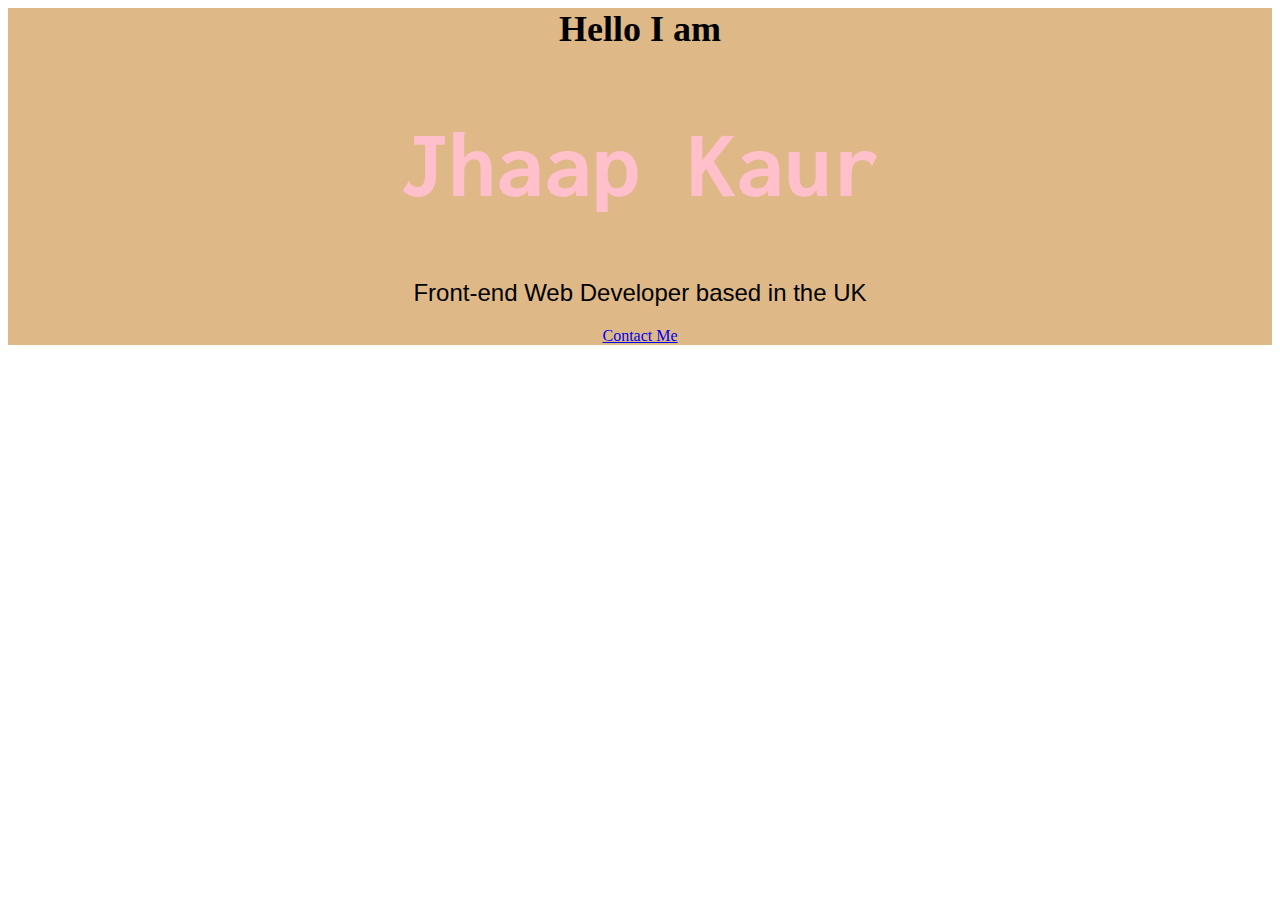
==== index.html @ 4025ac00 "Styling updated" ====
<!DOCTYPE html>
<html lang="en">
  <head>
    <meta charset="UTF-8" />
    <meta http-equiv="X-UA-Compatible" content="IE=edge" />
    <meta name="viewport" content="width=device-width, initial-scale=1.0" />
   <link rel="stylesheet" href="/styles/styles.css" />
   <link rel="preconnect" href="https://fonts.gstatic.com" crossorigin>
<link href="https://fonts.googleapis.com/css2?family=Inconsolata:wght@300&display=swap" rel="stylesheet">
   <link
      href="https://cdn.jsdelivr.net/npm/bootstrap@5.1.3/dist/css/bootstrap.min.css"
      rel="stylesheet"
      integrity="sha384-1BmE4kWBq78iYhFldvKuhfTAU6auU8tT94WrHftjDbrCEXSU1oBoqyl2QvZ6jIW3"
      crossorigin="anonymous"
    />
    <script
      src="https://cdn.jsdelivr.net/npm/bootstrap@5.1.3/dist/js/bootstrap.bundle.min.js"
      integrity="sha384-ka7Sk0Gln4gmtz2MlQnikT1wXgYsOg+OMhuP+IlRH9sENBO0LRn5q+8nbTov4+1p"
      crossorigin="anonymous"
    ></script>

    <title>Document</title>

  <body>
      <div class="hero">
      <p> Hello I am</p>
<h1> Jhaap Kaur</h1>
<h2>Front-end Web Developer based in the UK</h2>
<a href ="#" class= "btn btn-branding">Contact Me</a>
</div>
  </body>
</html>
---- styles/styles.css ----
h1,
h2,
h3,
h4,
h5,
h6 {
  font-family: "Inconsolata", monospace;
  color: pink;
}

h1 {
  font-size: 96px;
}

h2 {
  color: black;
}

.hero {
  background: burlywood;
  text-align: center;
}

.hero p {
  font-size: 36px;
  font-weight: bold;
  margin: 0;
}

.hero h2 {
  font-family: Verdana, Geneva, Tahoma, sans-serif;
  font-weight: normal;
  font-size: 24px;
}
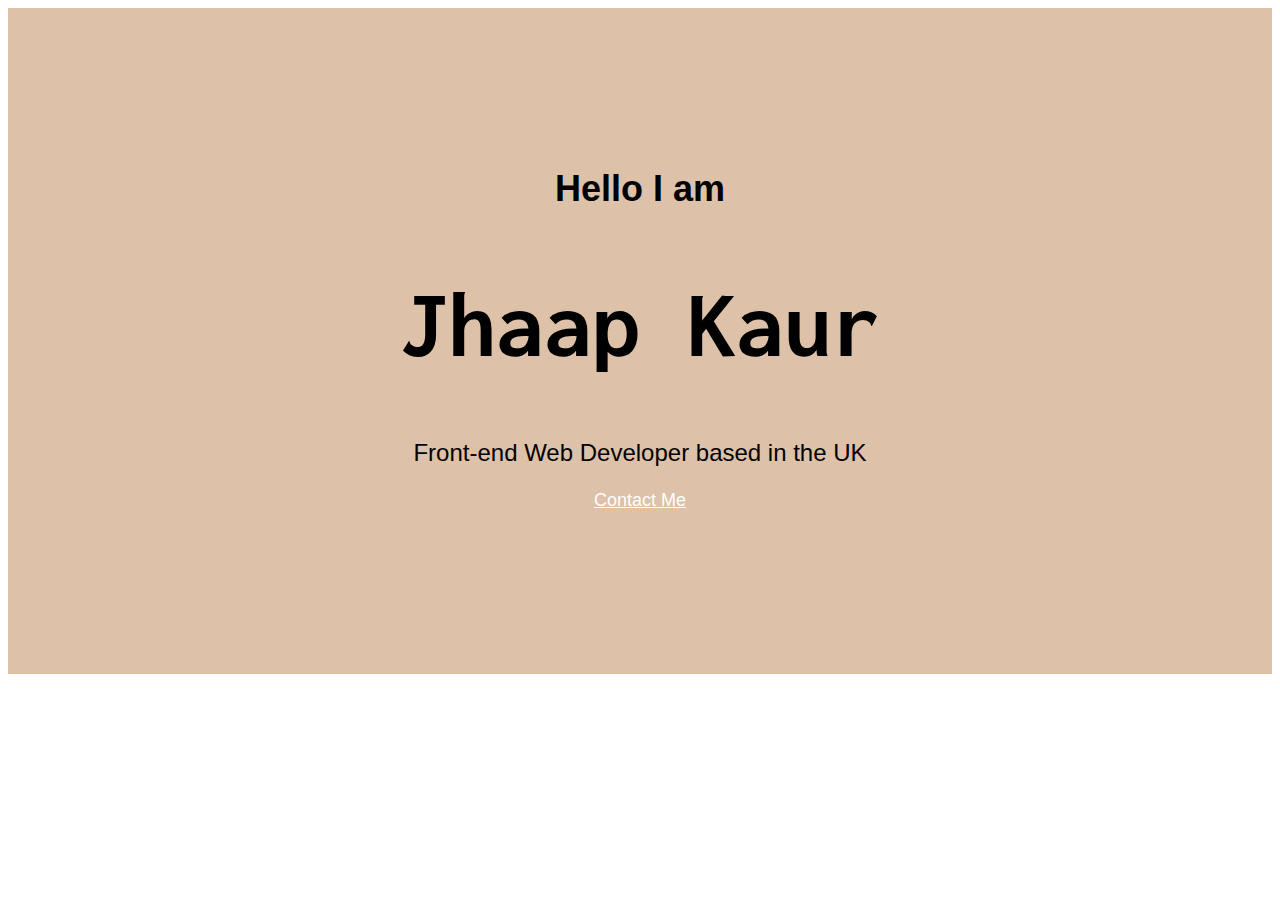
==== commit 2e192806: "Styles updated" ====
--- a/index.html
+++ b/index.html
@@ -25,8 +25,10 @@
       <div class="hero">
       <p> Hello I am</p>
 <h1> Jhaap Kaur</h1>
-<h2>Front-end Web Developer based in the UK</h2>
+<h2 class= "mb-5" >Front-end Web Developer based in the UK</h2>
+<div>
 <a href ="#" class= "btn btn-branding">Contact Me</a>
+</div>
 </div>
   </body>
 </html>
--- a/styles/styles.css
+++ b/styles/styles.css
@@ -1,11 +1,22 @@
+:root {
+  --branding-color: rgb(235, 106, 127);
+  --heading-font-family: "Inconsolata", monospace;
+  --default-font-family: Verdana, Geneva, Tahoma, sans-serif;
+}
+
+body {
+  font-family: var(--default-font-family);
+}
+
 h1,
 h2,
 h3,
 h4,
 h5,
 h6 {
-  font-family: "Inconsolata", monospace;
-  color: pink;
+  font-family: var(--heading-font-family);
+  color: black;
+  font-weight: bold;
 }
 
 h1 {
@@ -16,9 +27,14 @@
   color: black;
 }
 
+p {
+  font-weight: normal;
+}
+
 .hero {
-  background: burlywood;
+  background: rgb(221, 193, 169);
   text-align: center;
+  padding: 160px 20px;
 }
 
 .hero p {
@@ -32,3 +48,12 @@
   font-weight: normal;
   font-size: 24px;
 }
+
+.btn-branding {
+  background: var (--branding-color);
+  border-radius: 4px;
+  color: white;
+  font-size: 18px;
+  line-height: 27px;
+  padding: 15px 30px;
+}
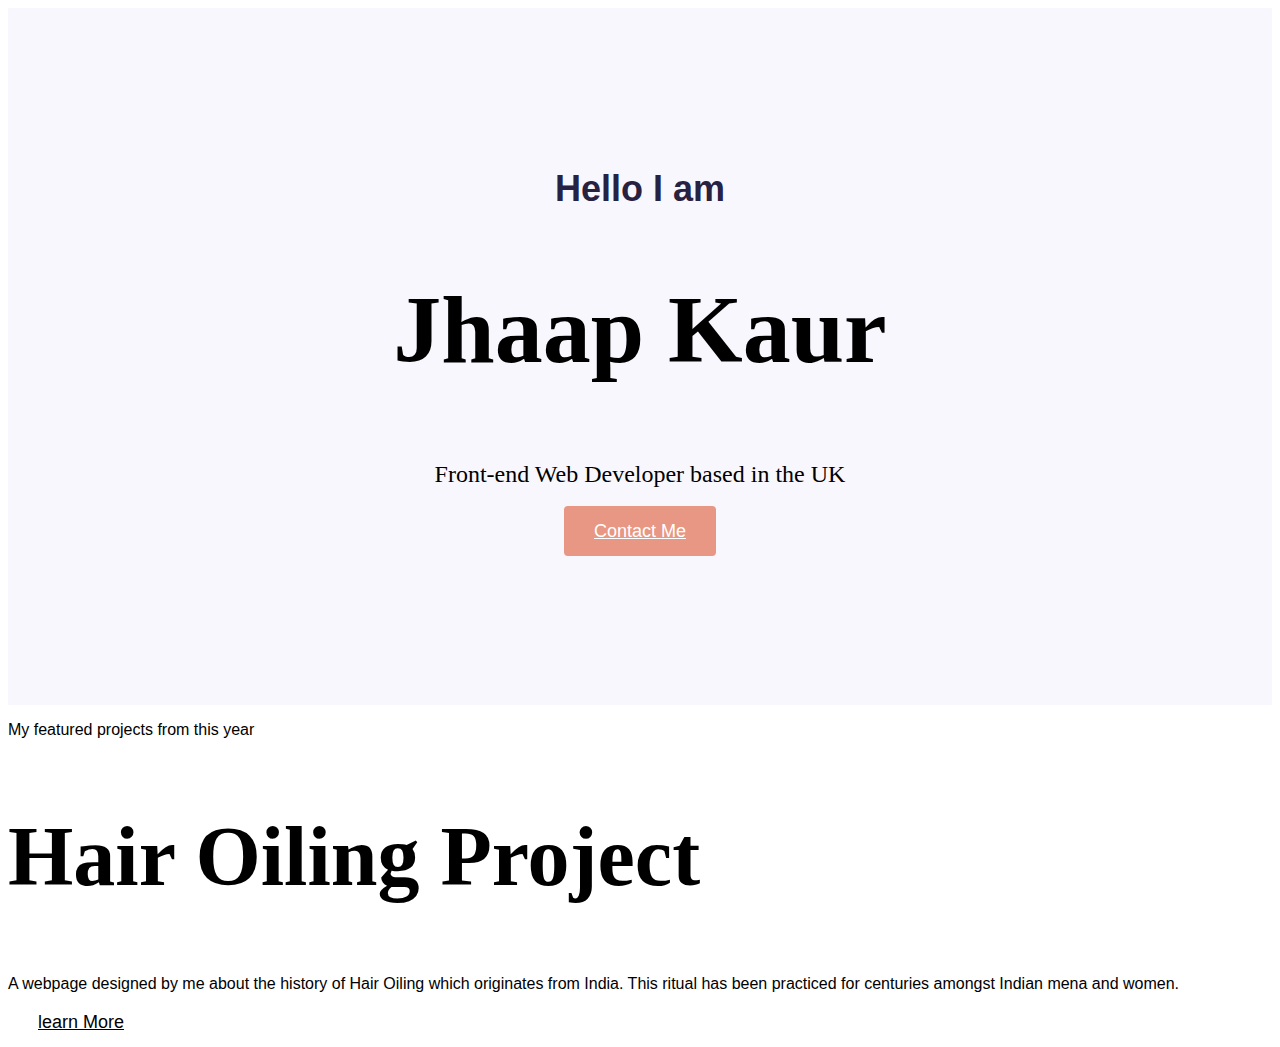
==== commit 3732ecbb: "buttons and styling updated" ====
--- a/index.html
+++ b/index.html
@@ -25,10 +25,16 @@
       <div class="hero">
       <p> Hello I am</p>
 <h1> Jhaap Kaur</h1>
-<h2 class= "mb-5" >Front-end Web Developer based in the UK</h2>
+<h2 class= "mb-5">Front-end Web Developer based in the UK</h2>
 <div>
 <a href ="#" class= "btn btn-branding">Contact Me</a>
 </div>
 </div>
-  </body>
+<P class ="text-center m-5">
+   My featured projects from this year
+</P>
+<h2 class="mb-5">Hair Oiling Project</h2>
+<p>A webpage designed by me about the history of Hair Oiling which originates from India. This ritual has been practiced for centuries amongst Indian mena and women.</p>
+  <a href= "" class = "btn btn-branding-outline">learn More</a>
+</body>
 </html>
--- a/styles/styles.css
+++ b/styles/styles.css
@@ -1,7 +1,8 @@
 :root {
-  --branding-color: rgb(235, 106, 127);
-  --heading-font-family: "Inconsolata", monospace;
-  --default-font-family: Verdana, Geneva, Tahoma, sans-serif;
+  --branding-color: #e79783;
+  --secondary-color: #f9f7fe;
+  --heading-font-family: "Playfair Display", serif;
+  --default-font-family: "Poppins", sans-serif;
 }
 
 body {
@@ -14,25 +15,24 @@
 h4,
 h5,
 h6 {
+  color: black;
   font-family: var(--heading-font-family);
-  color: black;
   font-weight: bold;
 }
 
 h1 {
   font-size: 96px;
 }
-
 h2 {
-  color: black;
+  font-size: 84px;
 }
-
 p {
   font-weight: normal;
+  font-size: 16px;
 }
 
 .hero {
-  background: rgb(221, 193, 169);
+  background: var(--secondary-color);
   text-align: center;
   padding: 160px 20px;
 }
@@ -41,19 +41,30 @@
   font-size: 36px;
   font-weight: bold;
   margin: 0;
+  color: #272142;
 }
 
 .hero h2 {
-  font-family: Verdana, Geneva, Tahoma, sans-serif;
+  font-family: var(--heading-font-family);
   font-weight: normal;
+  line-height: 2;
   font-size: 24px;
 }
 
 .btn-branding {
-  background: var (--branding-color);
+  background: var(--branding-color);
   border-radius: 4px;
   color: white;
   font-size: 18px;
   line-height: 27px;
   padding: 15px 30px;
 }
+
+.btn-branding-outline {
+  border-radius: 4px;
+  color: purple
+  border: 1px solid var(--branding-color);
+  font-size: 18px;
+  line-height: 27px;
+  padding: 15px 30px;
+}
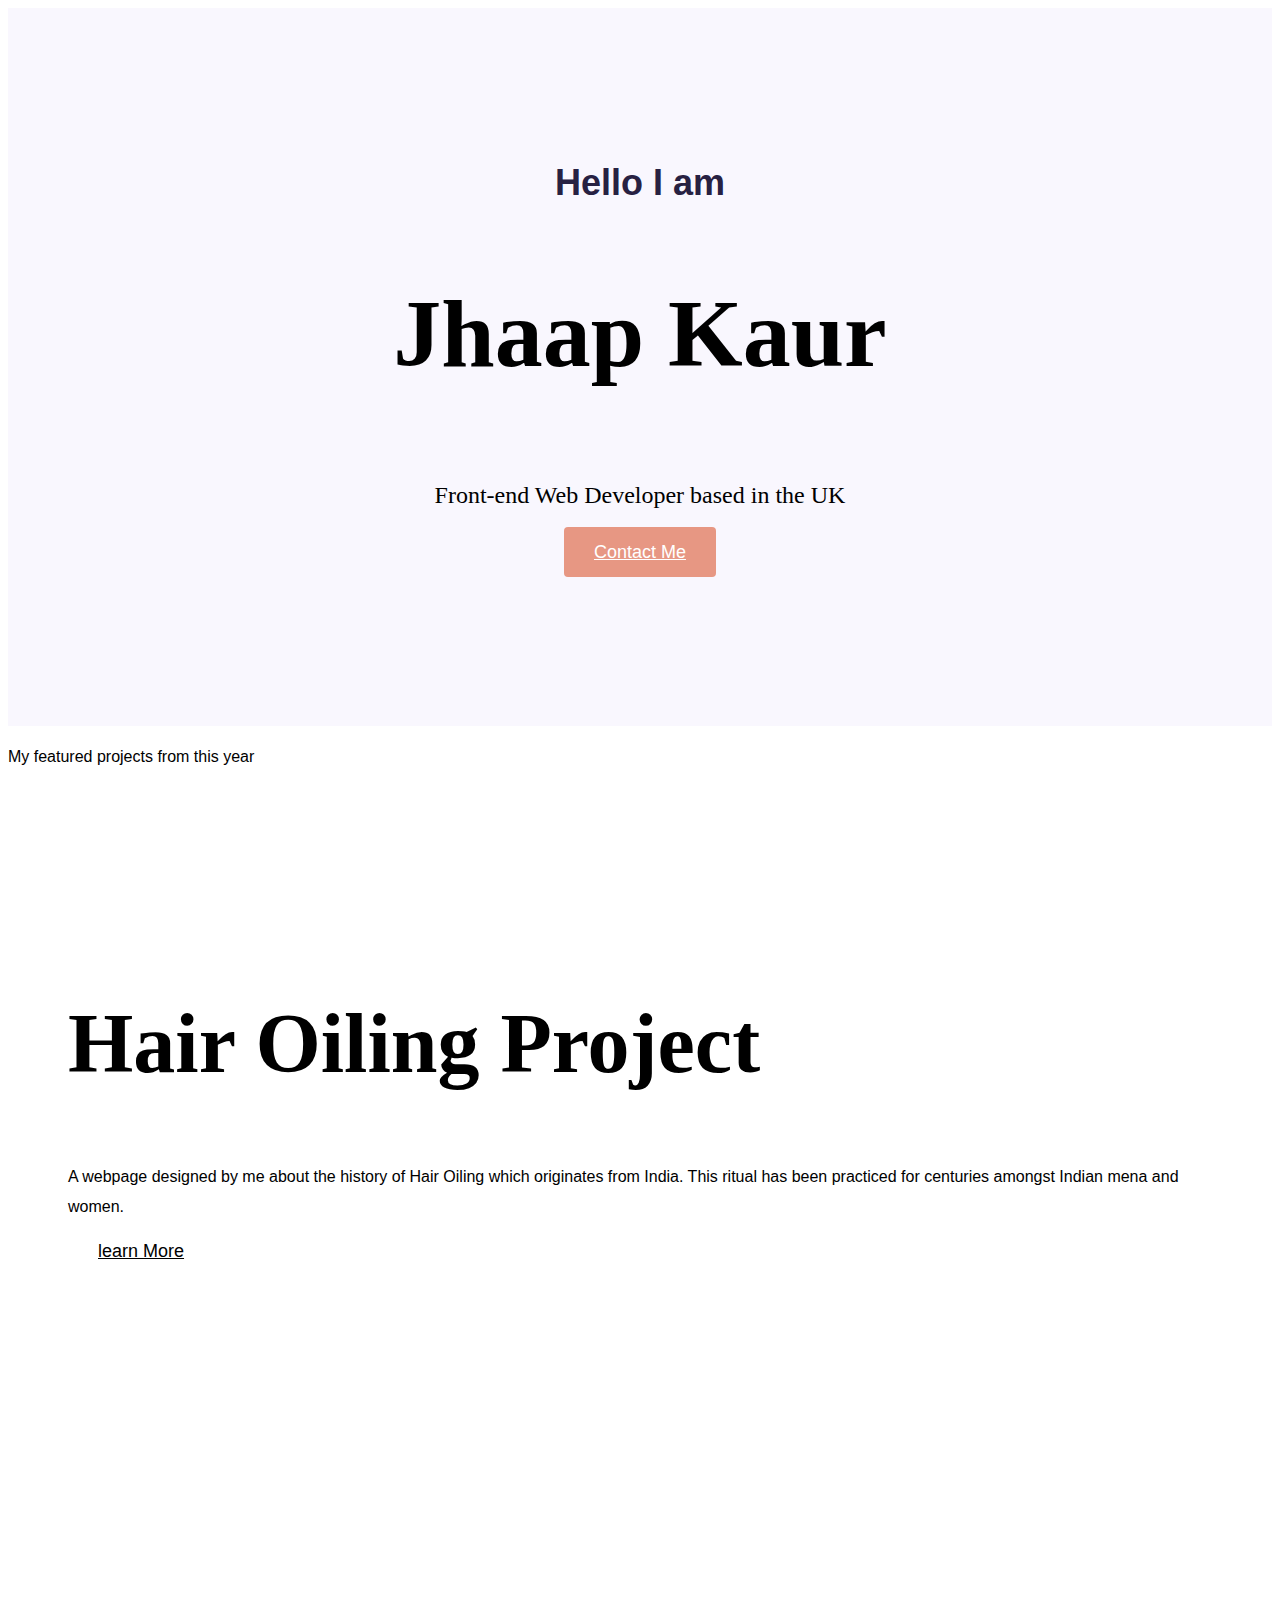
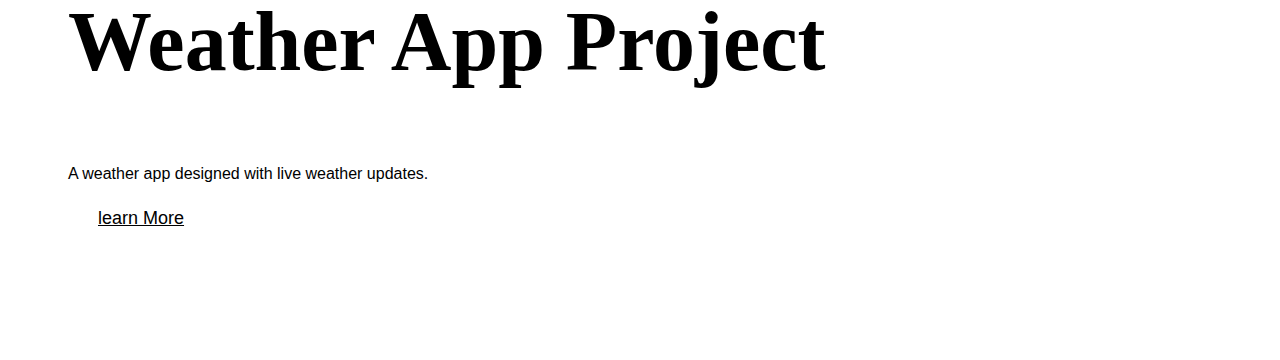
==== commit 7003dc88: "page content set up" ====
--- a/index.html
+++ b/index.html
@@ -33,8 +33,31 @@
 <P class ="text-center m-5">
    My featured projects from this year
 </P>
+<div class ="container">
+    <div class = "row mb-3">
+        <div class = "col d-none d-lg-block">
+            <img src = "images/Hair Oiling.png" class = "img-fluid" alt = ""/>        </div>
+        <div class = "col-6">
+            <div class = "project-description">
 <h2 class="mb-5">Hair Oiling Project</h2>
-<p>A webpage designed by me about the history of Hair Oiling which originates from India. This ritual has been practiced for centuries amongst Indian mena and women.</p>
+<p class = "mb-5">A webpage designed by me about the history of Hair Oiling which originates from India. This ritual has been practiced for centuries amongst Indian mena and women.</p>
   <a href= "" class = "btn btn-branding-outline">learn More</a>
+  </div>
+  </div>
+  </div>
+  
+   <div class = "row mb-3">
+        <div class = "col d-none d-lg-block">
+            <img src = "images/Weather app.png" class = "img-fluid" alt = ""/>        </div>
+        <div class = "col-6">
+            <div class = "project-description">
+<h2 class="mb-5">Weather App Project</h2>
+<p class = "mb-5">A weather app designed with live weather updates.</p>
+  <a href= "" class = "btn btn-branding-outline">learn More</a>
+ 
+  </div>
+  </div>
+  </div>
+</div>
 </body>
 </html>
--- a/styles/styles.css
+++ b/styles/styles.css
@@ -22,6 +22,7 @@
 
 h1 {
   font-size: 96px;
+  line-height: 1.5;
 }
 h2 {
   font-size: 84px;
@@ -29,6 +30,7 @@
 p {
   font-weight: normal;
   font-size: 16px;
+  line-height: 30px;
 }
 
 .hero {
@@ -68,3 +70,19 @@
   line-height: 27px;
   padding: 15px 30px;
 }
+
+.project-description{
+    padding: 120px 60px;
+}
+
+@media (max-width: 960px) {
+    .project-description {
+        padding:0;
+        text-align: center;
+    }
+    h1 {font-size: 44px;
+line-height: 2;}
+    h2 {font-size:44px;}
+
+    .hero{padding: 80px 20px;}
+}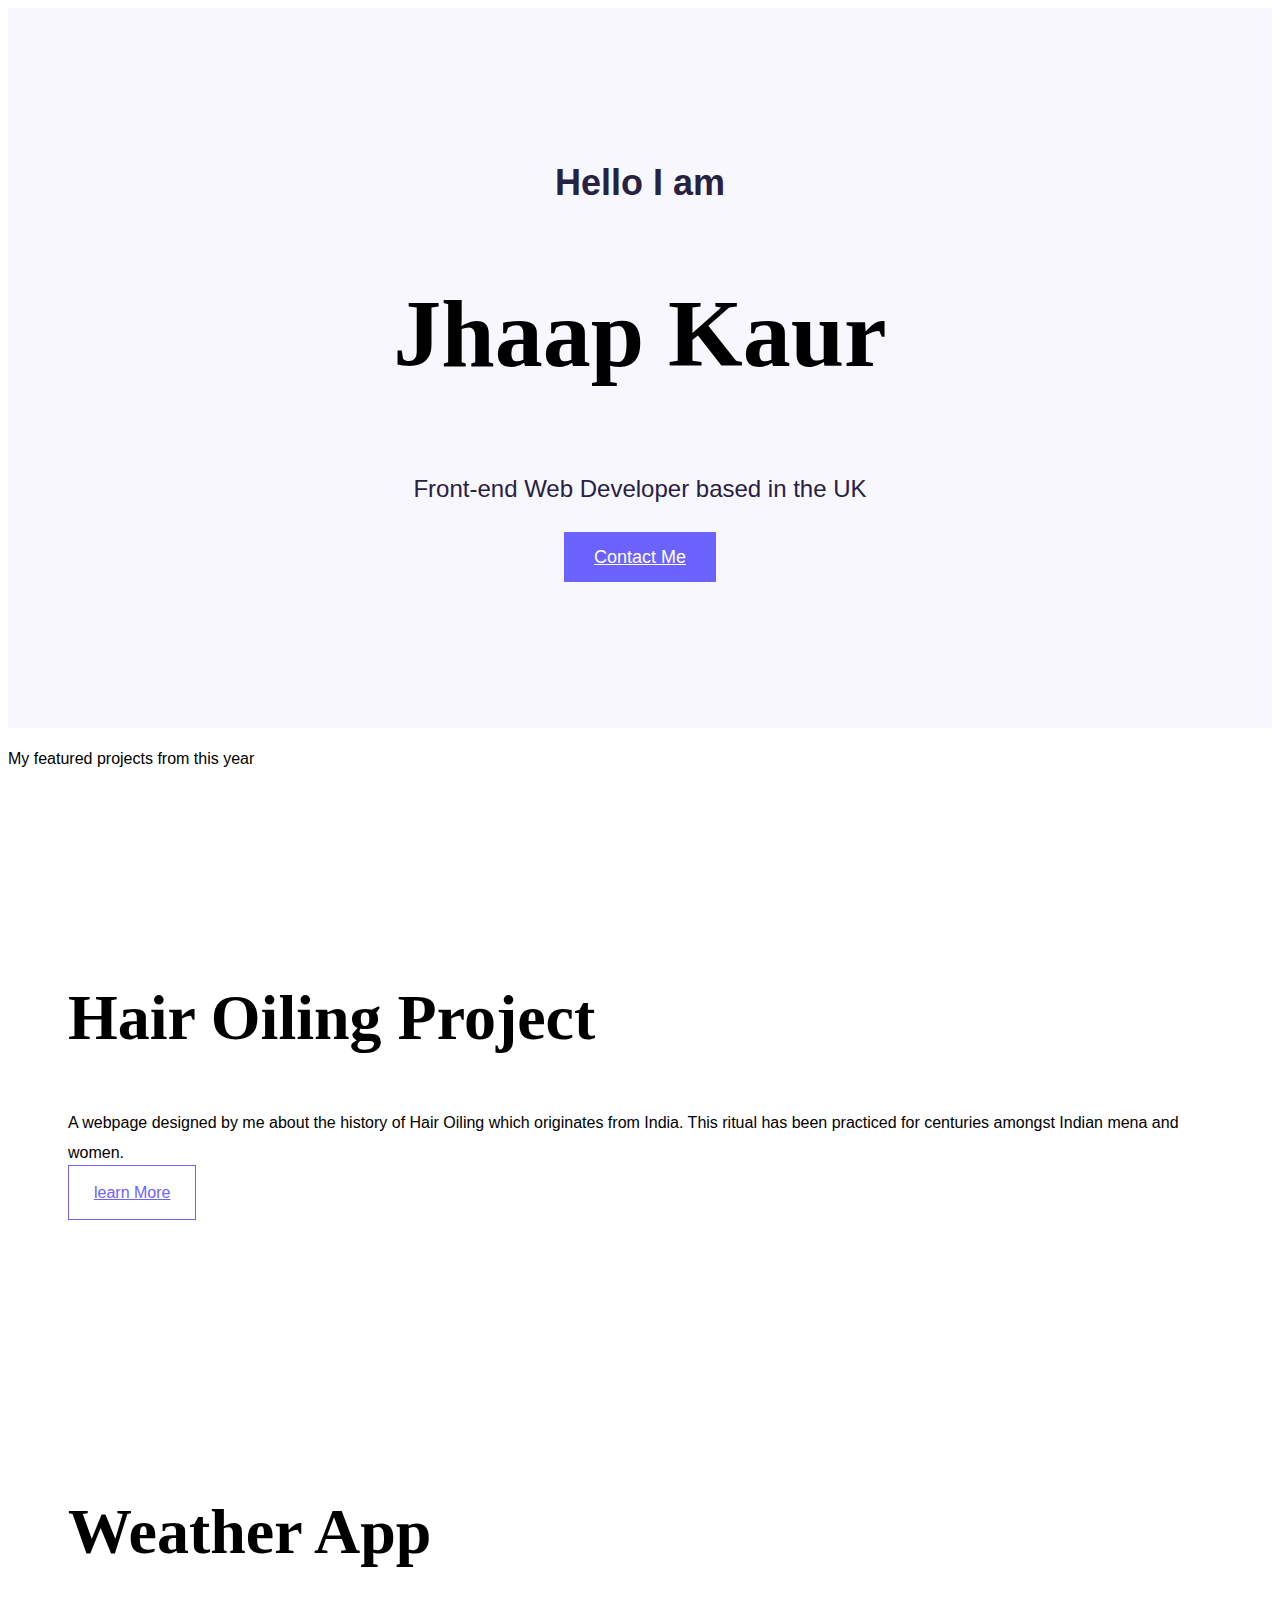
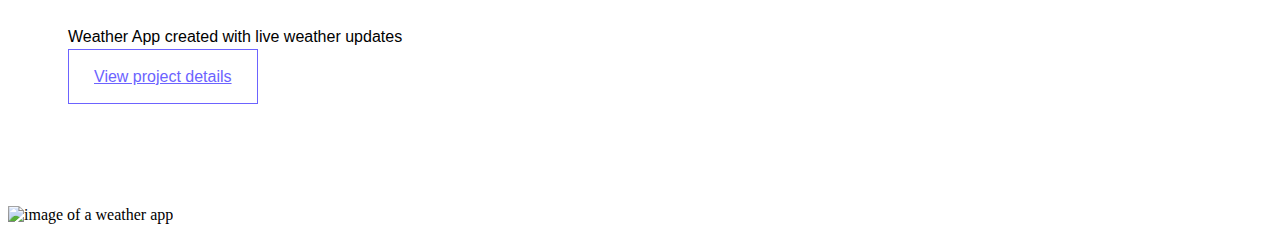
==== commit 66600b21: "css link updated" ====
--- a/index.html
+++ b/index.html
@@ -4,7 +4,7 @@
     <meta charset="UTF-8" />
     <meta http-equiv="X-UA-Compatible" content="IE=edge" />
     <meta name="viewport" content="width=device-width, initial-scale=1.0" />
-   <link rel="stylesheet" href="/styles/styles.css" />
+
    <link rel="preconnect" href="https://fonts.gstatic.com" crossorigin>
 <link href="https://fonts.googleapis.com/css2?family=Inconsolata:wght@300&display=swap" rel="stylesheet">
    <link
@@ -18,7 +18,7 @@
       integrity="sha384-ka7Sk0Gln4gmtz2MlQnikT1wXgYsOg+OMhuP+IlRH9sENBO0LRn5q+8nbTov4+1p"
       crossorigin="anonymous"
     ></script>
-
+<link rel="stylesheet" href="/styles/styles.css" />
     <title>Document</title>
 
   <body>
@@ -46,14 +46,28 @@
   </div>
   </div>
   
-   <div class = "row mb-3">
-        <div class = "col d-none d-lg-block">
-            <img src = "images/Weather app.png" class = "img-fluid" alt = ""/>        </div>
-        <div class = "col-6">
-            <div class = "project-description">
-<h2 class="mb-5">Weather App Project</h2>
-<p class = "mb-5">A weather app designed with live weather updates.</p>
-  <a href= "" class = "btn btn-branding-outline">learn More</a>
+  
+<div class="row mb-5">
+<div class="col">
+    <div class="project-description">
+        <h2 class="mb-5">Weather App</h2>
+		<p class="mb-5 text-muted">
+							Weather App created with live weather updates
+						</p>
+						<a class="btn btn-branding-outline" href="#"
+							>View project details</a
+						>
+					</div>
+				</div>
+				<div class="col d-none d-lg-block">
+					<img
+						src="images/Weather app.png"
+						alt="image of a weather app"
+						class="img-fluid"
+					/>
+				</div>
+			</div>
+ 
  
   </div>
   </div>
--- a/styles/styles.css
+++ b/styles/styles.css
@@ -1,12 +1,9 @@
 :root {
-  --branding-color: #e79783;
-  --secondary-color: #f9f7fe;
   --heading-font-family: "Playfair Display", serif;
   --default-font-family: "Poppins", sans-serif;
-}
-
-body {
-  font-family: var(--default-font-family);
+  --default-font-color: #272142;
+  --branding-color: #6c63ff;
+  --secondary-color: #f9f7fe;
 }
 
 h1,
@@ -15,7 +12,6 @@
 h4,
 h5,
 h6 {
-  color: black;
   font-family: var(--heading-font-family);
   font-weight: bold;
 }
@@ -24,65 +20,79 @@
   font-size: 96px;
   line-height: 1.5;
 }
+
 h2 {
-  font-size: 84px;
+  font-size: 64px;
 }
+
 p {
-  font-weight: normal;
+  font-family: var(--default-font-family);
   font-size: 16px;
   line-height: 30px;
 }
 
 .hero {
-  background: var(--secondary-color);
+  background-color: var(--secondary-color);
   text-align: center;
   padding: 160px 20px;
 }
 
 .hero p {
   font-size: 36px;
+  font-family: var(--default-font-family);
   font-weight: bold;
   margin: 0;
-  color: #272142;
+  color: var(--default-font-color);
 }
 
 .hero h2 {
-  font-family: var(--heading-font-family);
+  font-family: var(--default-font-family);
   font-weight: normal;
-  line-height: 2;
   font-size: 24px;
+  line-height: 1.5;
+  color: var(--default-font-color);
+  margin-bottom: 40px;
 }
 
 .btn-branding {
-  background: var(--branding-color);
-  border-radius: 4px;
+  background-color: var(--branding-color);
+  font-family: var(--default-font-family);
+  font-size: 18px;
+  padding: 15px 30px;
+  border-radius: 4;
   color: white;
-  font-size: 18px;
-  line-height: 27px;
-  padding: 15px 30px;
 }
 
 .btn-branding-outline {
-  border-radius: 4px;
-  color: purple
   border: 1px solid var(--branding-color);
-  font-size: 18px;
-  line-height: 27px;
-  padding: 15px 30px;
+  font-family: var(--default-font-family);
+  font-size: 16px;
+  padding: 18px 25px;
+  font-weight: 500;
+  border-radius: 4;
+  color: var(--branding-color);
 }
 
-.project-description{
-    padding: 120px 60px;
+.project-description {
+  padding: 120px 60px;
 }
 
-@media (max-width: 960px) {
-    .project-description {
-        padding:0;
-        text-align: center;
-    }
-    h1 {font-size: 44px;
-line-height: 2;}
-    h2 {font-size:44px;}
+@media (max-width: 900px) {
+  h1 {
+    font-size: 44px;
+    line-height: 2;
+  }
 
-    .hero{padding: 80px 20px;}
-}+  h2 {
+    font-size: 44px;
+  }
+
+  .hero {
+    padding: 80px 20px;
+  }
+
+  .project-description {
+    padding: 0;
+    text-align: center;
+  }
+}
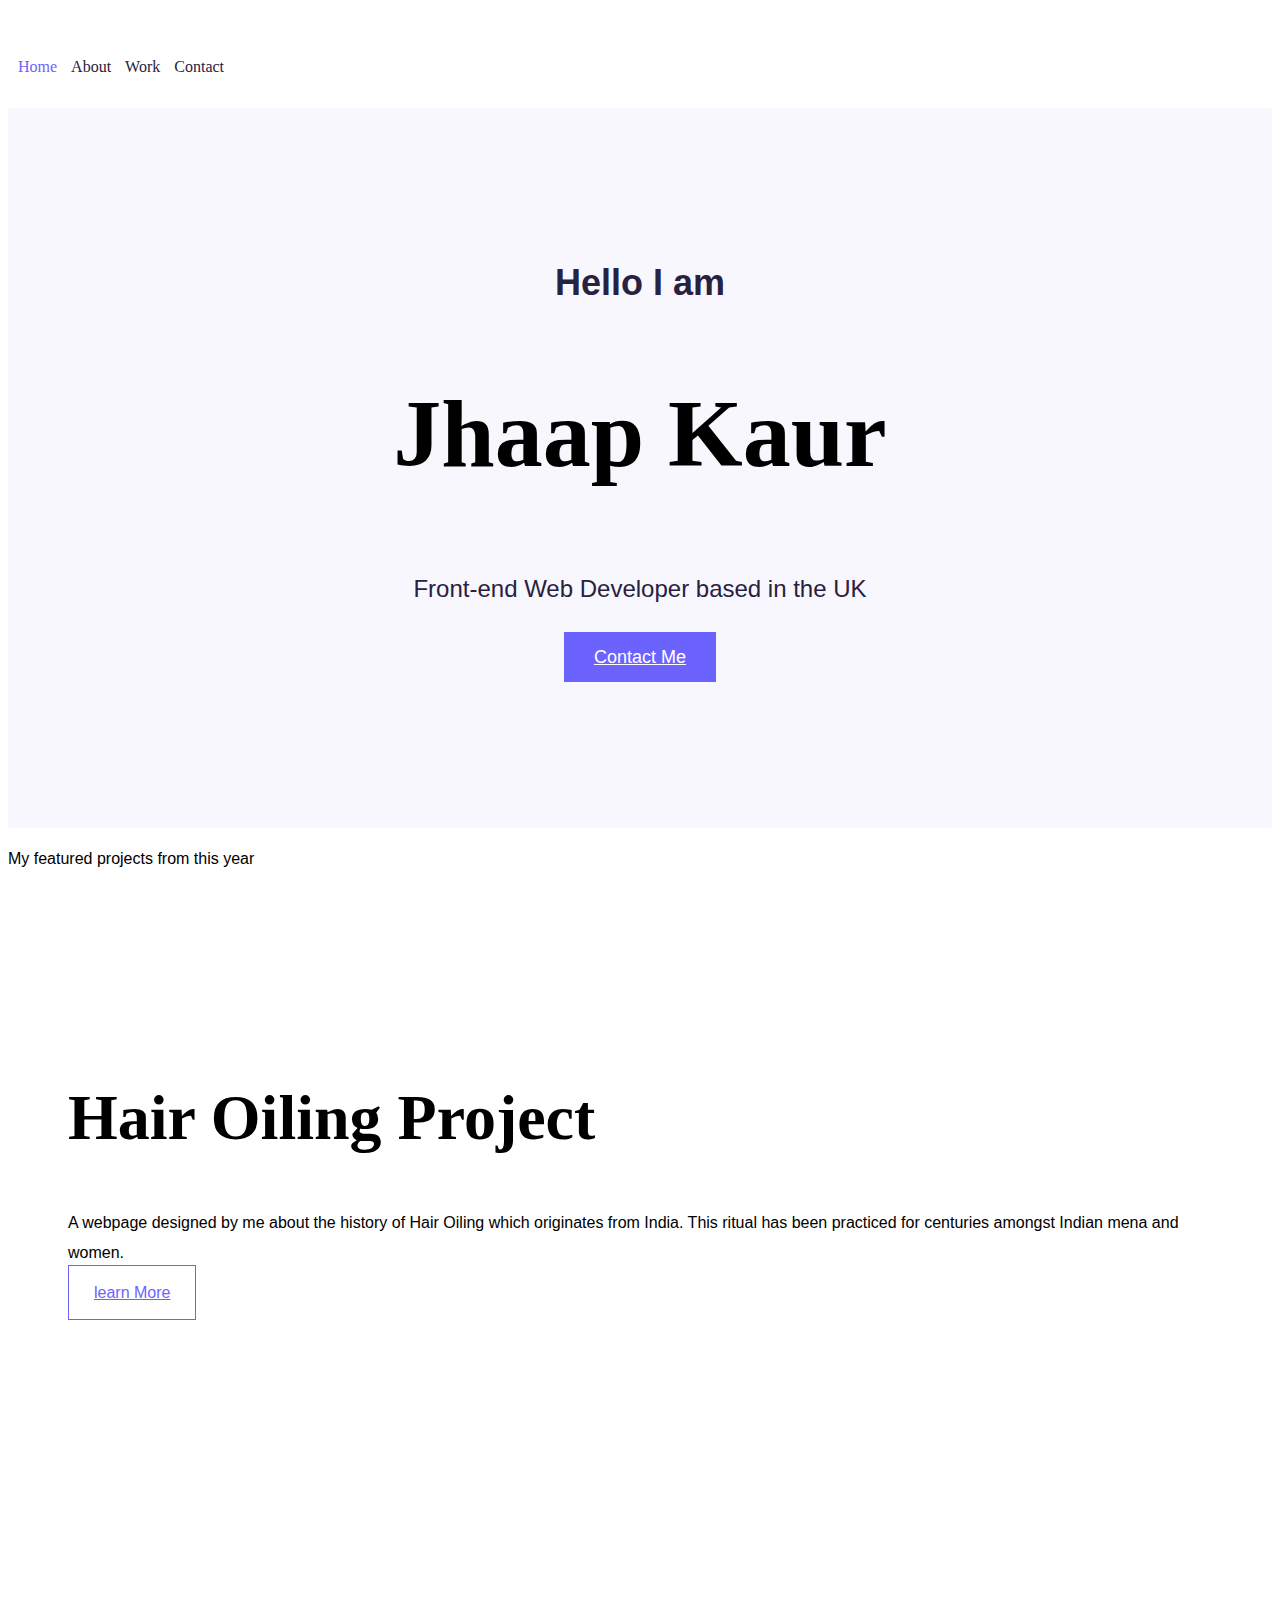
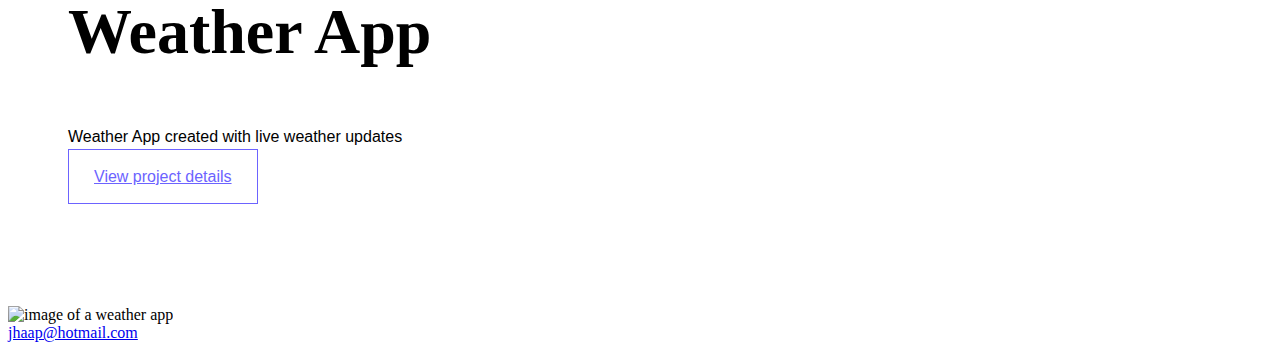
==== commit 2bfa0864: "header and footer details added" ====
--- a/index.html
+++ b/index.html
@@ -13,15 +13,35 @@
       integrity="sha384-1BmE4kWBq78iYhFldvKuhfTAU6auU8tT94WrHftjDbrCEXSU1oBoqyl2QvZ6jIW3"
       crossorigin="anonymous"
     />
+    <script src="https://kit.fontawesome.com/f2961bfd55.js" crossorigin="anonymous"></script>
     <script
       src="https://cdn.jsdelivr.net/npm/bootstrap@5.1.3/dist/js/bootstrap.bundle.min.js"
       integrity="sha384-ka7Sk0Gln4gmtz2MlQnikT1wXgYsOg+OMhuP+IlRH9sENBO0LRn5q+8nbTov4+1p"
       crossorigin="anonymous"
     ></script>
+    
+
 <link rel="stylesheet" href="/styles/styles.css" />
     <title>Document</title>
 
   <body>
+      <nav class = "d-flex justify-content-between">
+          <img src="" alt="">
+          <ul>
+              <li class= "active">
+                  <a href="/">Home</a>
+              </li>
+              <li>
+                  <a href="/about.html">About</a>
+              </li>
+              <li>
+                  <a href="/work.html">Work</a>
+              </li>
+              <li>
+                  <a href="/contact.html">Contact</a>
+                  </li>
+          </ul>
+      </nav>
       <div class="hero">
       <p> Hello I am</p>
 <h1> Jhaap Kaur</h1>
@@ -72,6 +92,13 @@
   </div>
   </div>
   </div>
+  <footer>
+      <a href="mailto:jhaap@hotmail.com">jhaap@hotmail.com</a>
+      <i class="fa-brands fa-instagram-square"></i>
+      <i class="fa-brands fa-github"></i>
+      <i class="fa-brands fa-facebook"></i>
+
+  </footer>
 </div>
 </body>
 </html>
--- a/styles/styles.css
+++ b/styles/styles.css
@@ -31,6 +31,32 @@
   line-height: 30px;
 }
 
+nav {
+  padding: 20px 0;
+}
+
+nav a {
+  text-decoration: none;
+  color: #272142;
+  transition: 100ms ease-in-out;
+}
+
+nav li.active a {
+  color: var(--branding-color);
+}
+nav a:hover {
+  color: var(--branding-color);
+}
+nav ul {
+  padding: 0;
+  margin: 0;
+}
+nav li {
+  display: inline;
+  list-style: none;
+  line-height: 42px;
+  margin-left: 10px;
+}
 .hero {
   background-color: var(--secondary-color);
   text-align: center;
@@ -77,6 +103,39 @@
   padding: 120px 60px;
 }
 
+.content-container {
+  text-align: center;
+  padding: 0;
+}
+
+.content h1 {
+  font-size: 66px;
+  line-height: 80px;
+}
+
+.content h2 {
+  font-size: 66px;
+  line-height: 80px;
+}
+
+.content h3 {
+  font: size 24px;
+  font-family: var(--default-font-family);
+  line-height: 1.5;
+  margin: 20px 0 0;
+}
+
+.content p {
+  font-size: 14px;
+}
+.content-container {
+  font-size: 18px;
+  font-family: var(--default-font-family);
+}
+
+.content {
+  margin: 30px;
+}
 @media (max-width: 900px) {
   h1 {
     font-size: 44px;
@@ -95,4 +154,8 @@
     padding: 0;
     text-align: center;
   }
+
+  nav a {
+    font-size: 14px;
+  }
 }
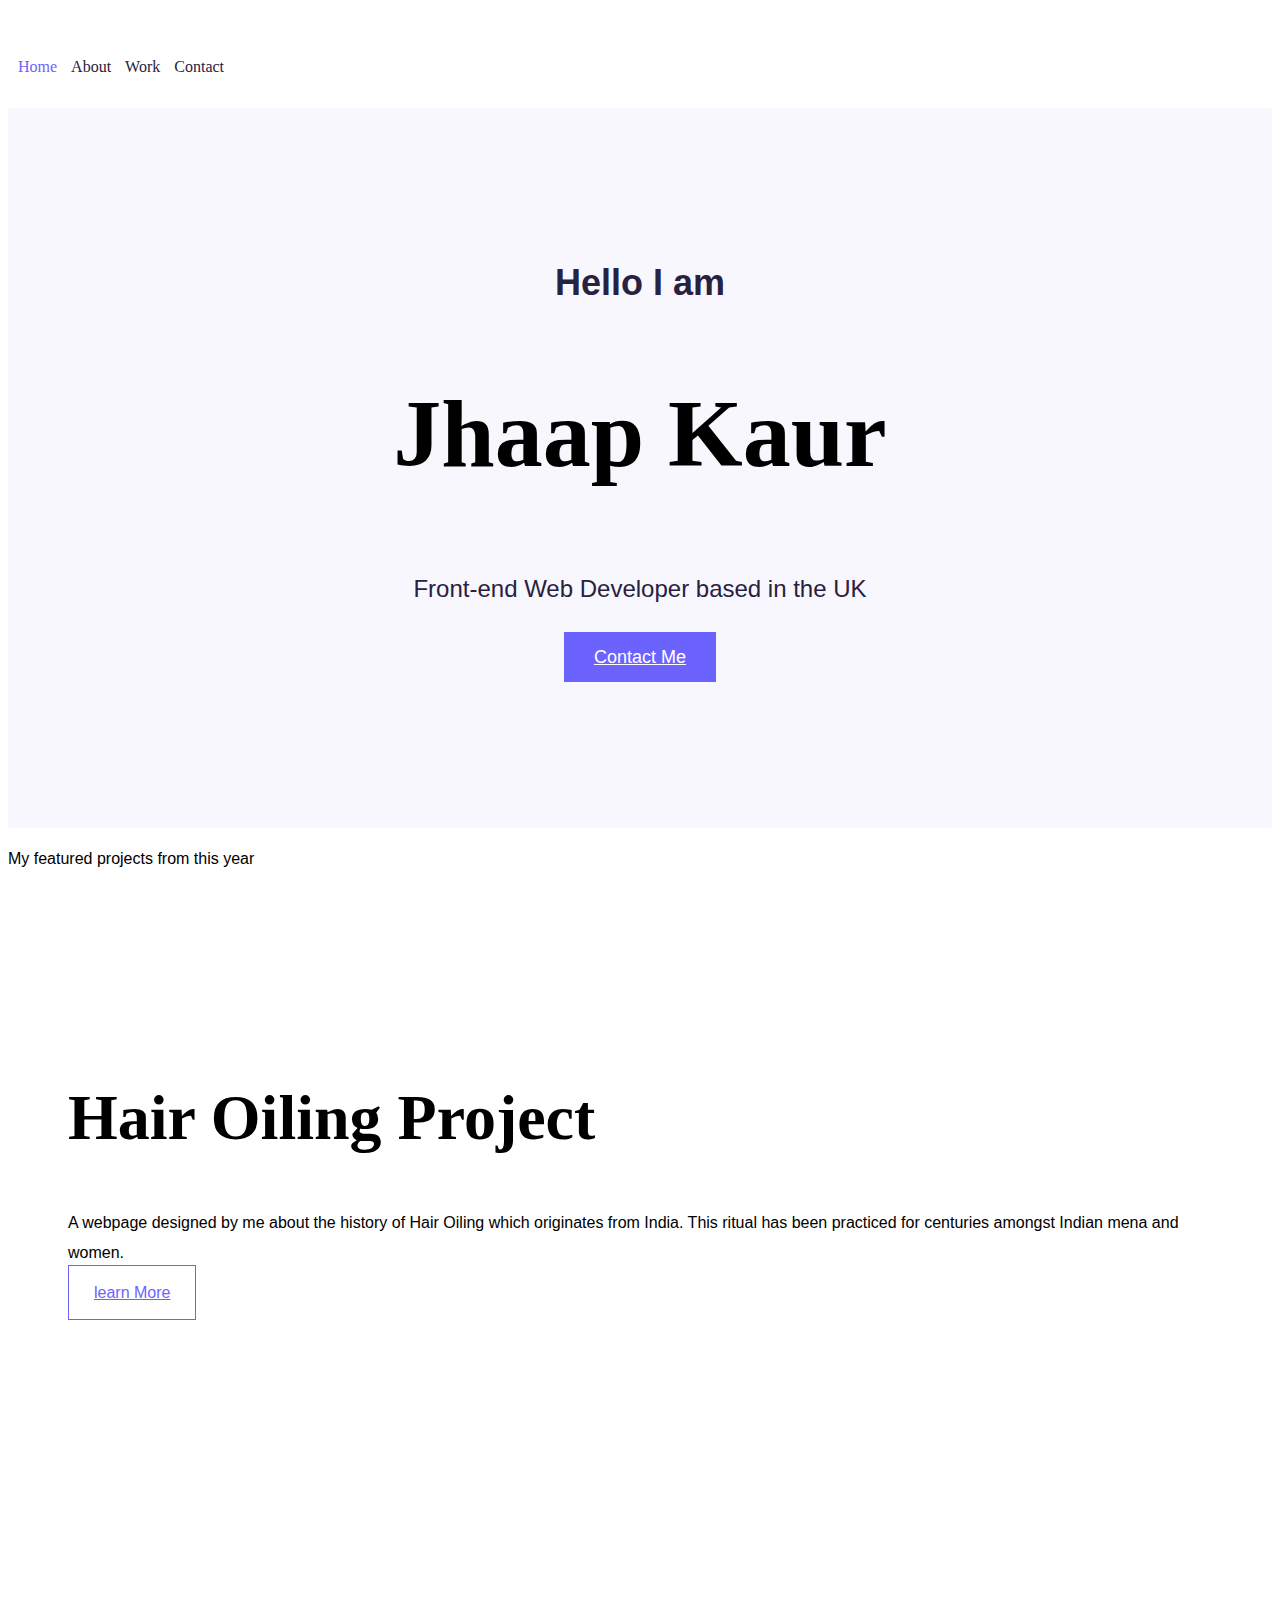
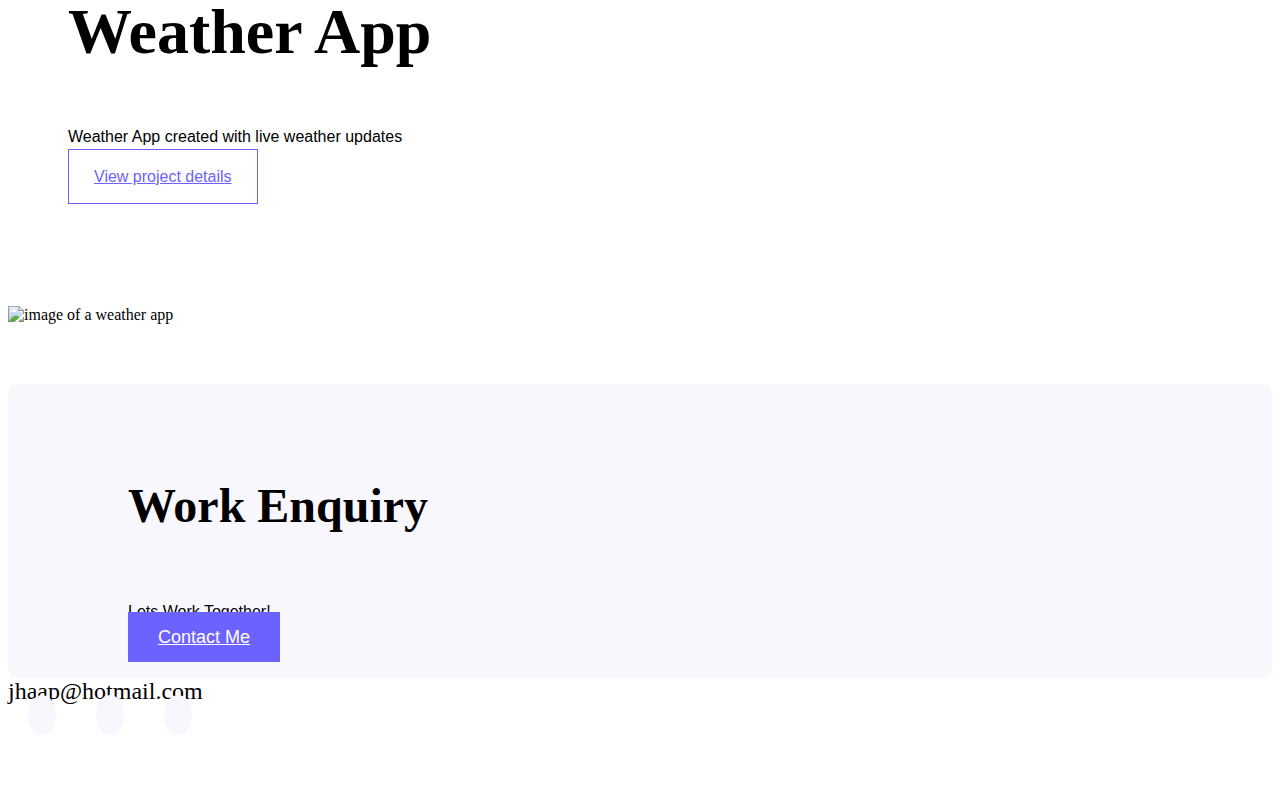
==== commit 47d5a22e: "footer links added" ====
--- a/index.html
+++ b/index.html
@@ -93,11 +93,30 @@
   </div>
   </div>
   <footer>
-      <a href="mailto:jhaap@hotmail.com">jhaap@hotmail.com</a>
-      <i class="fa-brands fa-instagram-square"></i>
-      <i class="fa-brands fa-github"></i>
-      <i class="fa-brands fa-facebook"></i>
-
+      <div class= "contact-box d-flex justify-content-between mb-5 d-none d-md-flex">
+          <div>
+          <h4>
+              Work Enquiry
+          </h4>
+          </div>
+          <p class = "text-muted">
+              Lets Work Together!
+          </p>
+          <div>
+          <a href =""  class = "btn-branding mt-3">Contact Me</a>
+          </div>
+      </div>
+      <div class = "d-flex justify-content-center">
+          <a href="mailto:jhaap@hotmail.com"class="email-link">jhaap@hotmail.com</a>
+        </div>
+      <div class = "social-links d-flex justify-content-center">
+    <a href="https://www.github.com/jhaapkaur" target="_blank"><i class="fa-brands fa-github"></i></a>
+      
+      <a href="https://www.instagram.com/jhaapkaur" target="_blank"><i class="fa-brands fa-instagram-square"></i></a>
+      
+      <a href="https://www.facebook.com/jhaapjeetkaur" target="_blank"><i class="fa-brands fa-facebook"></i></a>
+     
+</div>
   </footer>
 </div>
 </body>
--- a/styles/styles.css
+++ b/styles/styles.css
@@ -25,6 +25,10 @@
   font-size: 64px;
 }
 
+h4 {
+  font-size: 48px;
+}
+
 p {
   font-family: var(--default-font-family);
   font-size: 16px;
@@ -57,6 +61,46 @@
   line-height: 42px;
   margin-left: 10px;
 }
+
+footer {
+  margin: 60px 0;
+}
+
+footer .contact-box p {
+  margin: 0;
+}
+
+footer .contact-box {
+  background-color: var(--secondary-color);
+  padding: 30px 120px;
+  border-radius: 10px;
+}
+
+footer .email-link {
+  text-decoration: none;
+  color: black;
+  font-size: 24px;
+  text-align: center;
+}
+
+footer .email-link:hover {
+  color: var(--branding-color);
+}
+
+footer .social-links a {
+  margin: 0 20px;
+  color: var(--branding-color);
+  background: var(--secondary-color);
+  padding: 10px 14px;
+  border-radius: 50%;
+  font-size: 18px;
+}
+
+footer .social-links a:hover {
+  color: white;
+  background-color: var(--branding-color);
+}
+
 .hero {
   background-color: var(--secondary-color);
   text-align: center;
@@ -146,6 +190,9 @@
     font-size: 44px;
   }
 
+  h4 {
+    font-size: 26px;
+  }
   .hero {
     padding: 80px 20px;
   }
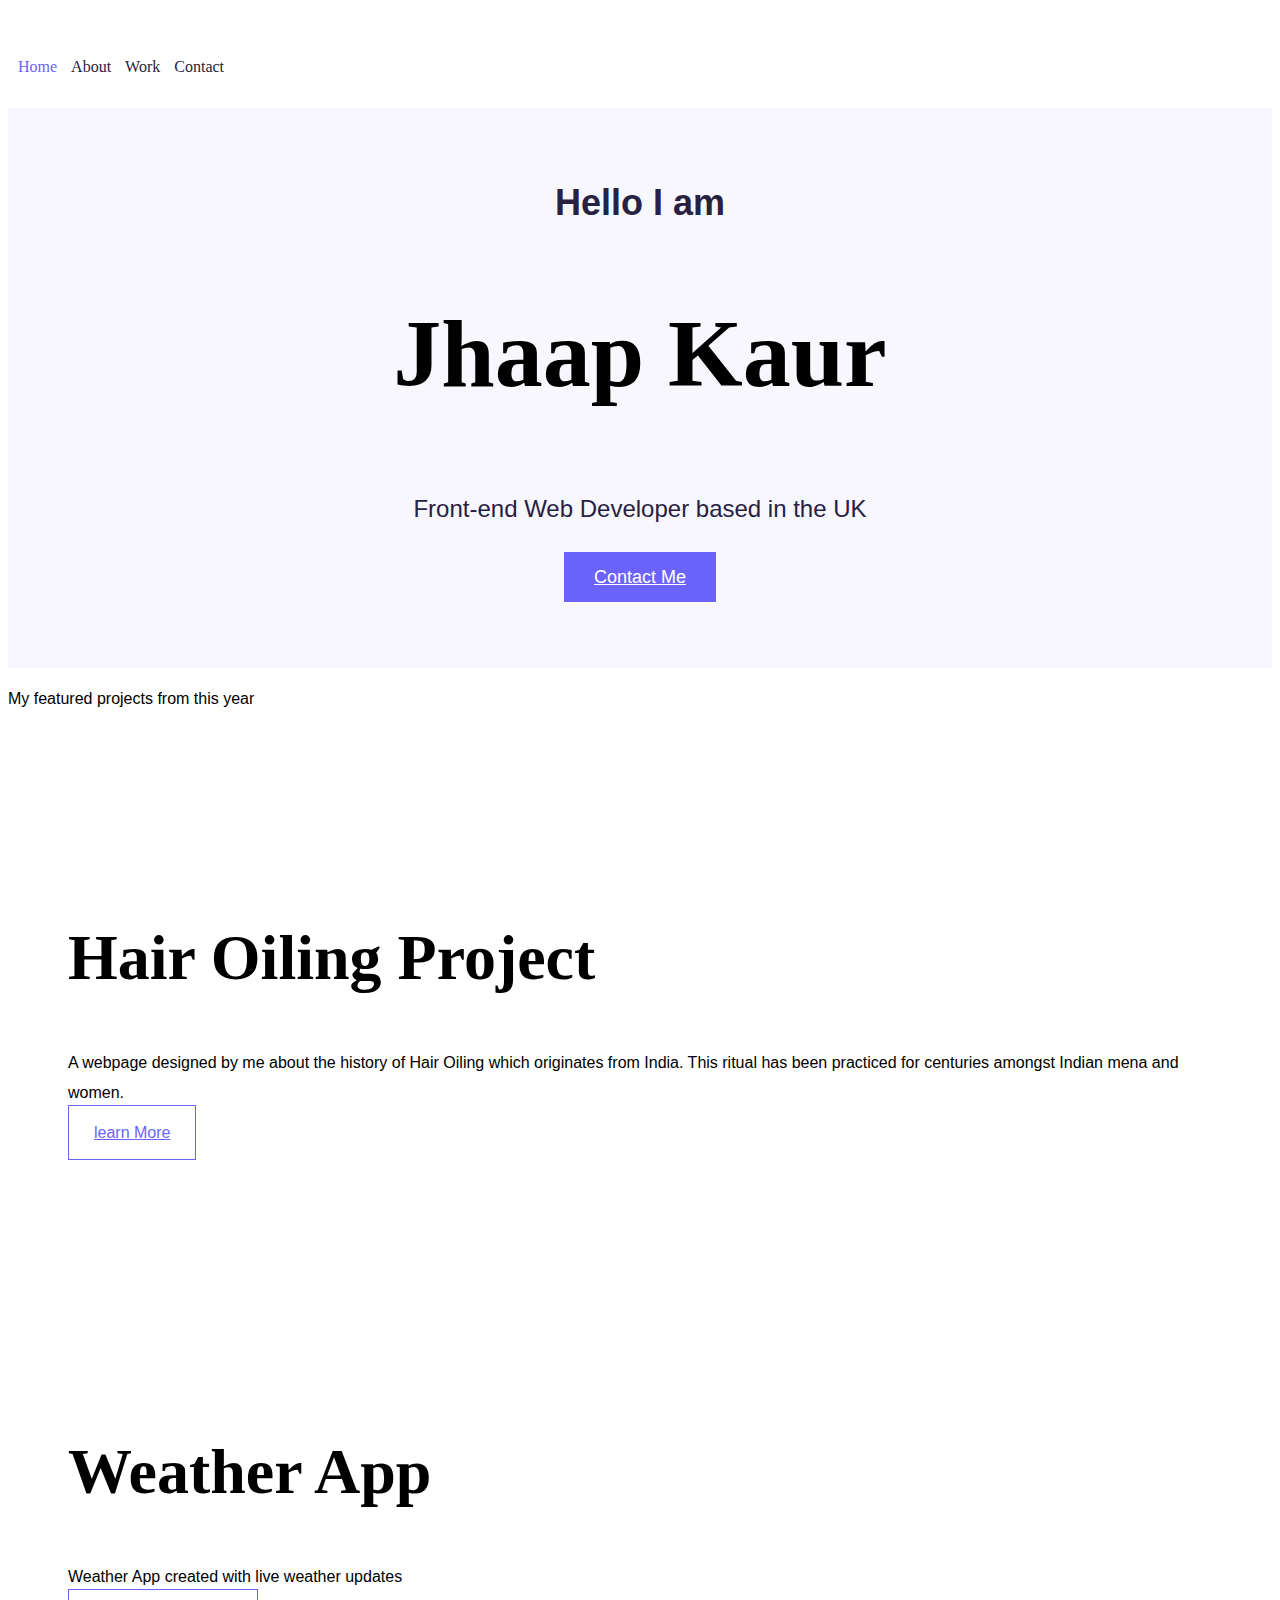
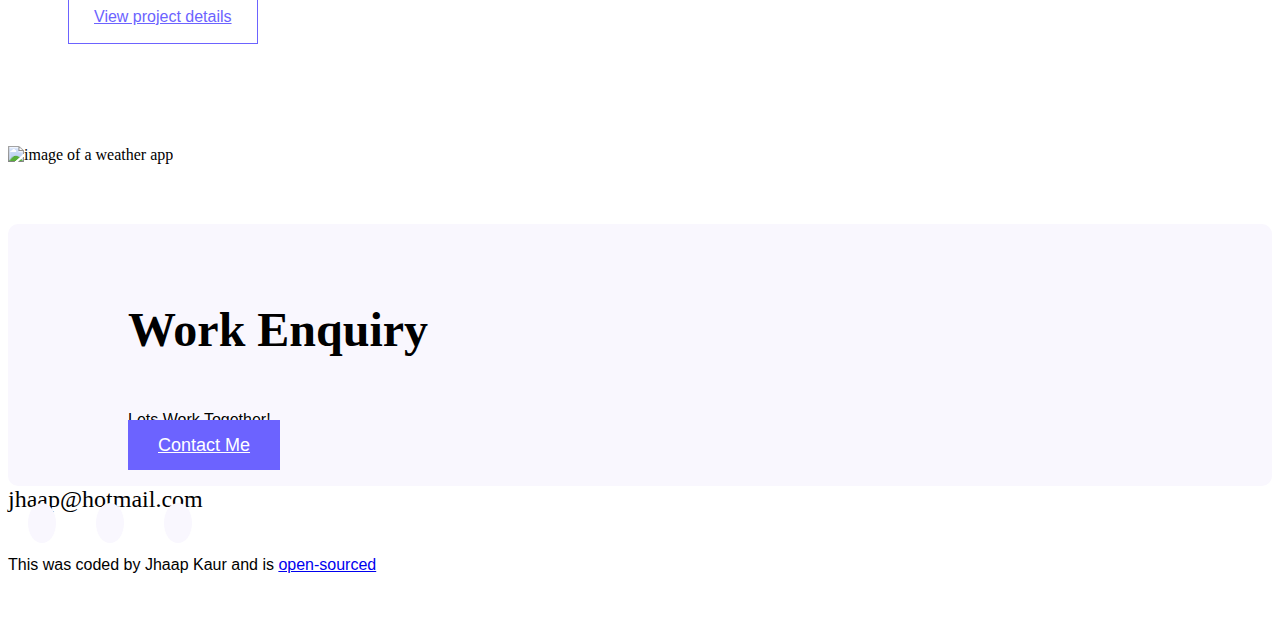
==== commit cb70e0c7: "SEO and footer details updated" ====
--- a/index.html
+++ b/index.html
@@ -22,23 +22,23 @@
     
 
 <link rel="stylesheet" href="/styles/styles.css" />
-    <title>Document</title>
+    <title>Front-end Developer - Jhaap Kaur</title>
 
   <body>
       <nav class = "d-flex justify-content-between">
           <img src="" alt="">
           <ul>
               <li class= "active">
-                  <a href="/">Home</a>
+                  <a href="/"title="Homepage">Home</a>
               </li>
               <li>
-                  <a href="/about.html">About</a>
+                  <a href="/about.html" title = "About Jhaap Kaur">About</a>
               </li>
               <li>
-                  <a href="/work.html">Work</a>
+                  <a href="/work.html" title = "Jhaap's work">Work</a>
               </li>
               <li>
-                  <a href="/contact.html">Contact</a>
+                  <a href="/contact.html" title = "Jhaap's contact details">Contact</a>
                   </li>
           </ul>
       </nav>
@@ -47,7 +47,7 @@
 <h1> Jhaap Kaur</h1>
 <h2 class= "mb-5">Front-end Web Developer based in the UK</h2>
 <div>
-<a href ="#" class= "btn btn-branding">Contact Me</a>
+<a href ="/contact.html" class= "btn btn-branding">Contact Me</a>
 </div>
 </div>
 <P class ="text-center m-5">
@@ -61,7 +61,7 @@
             <div class = "project-description">
 <h2 class="mb-5">Hair Oiling Project</h2>
 <p class = "mb-5">A webpage designed by me about the history of Hair Oiling which originates from India. This ritual has been practiced for centuries amongst Indian mena and women.</p>
-  <a href= "" class = "btn btn-branding-outline">learn More</a>
+  <a href= "/work.html"  title = "contact me" class = "btn btn-branding-outline">learn More</a>
   </div>
   </div>
   </div>
@@ -74,7 +74,7 @@
 		<p class="mb-5 text-muted">
 							Weather App created with live weather updates
 						</p>
-						<a class="btn btn-branding-outline" href="#"
+						<a class="btn btn-branding-outline" href="/work.html"
 							>View project details</a
 						>
 					</div>
@@ -92,31 +92,32 @@
   </div>
   </div>
   </div>
-  <footer>
+  <footer class="container">
       <div class= "contact-box d-flex justify-content-between mb-5 d-none d-md-flex">
           <div>
-          <h4>
+          <h3>
               Work Enquiry
-          </h4>
+          </h3>
           </div>
           <p class = "text-muted">
               Lets Work Together!
           </p>
           <div>
-          <a href =""  class = "btn-branding mt-3">Contact Me</a>
+          <a href ="/contact.html"  class = "btn-branding mt-3" title = "Contact Jhaap">Contact Me</a>
           </div>
       </div>
       <div class = "d-flex justify-content-center">
-          <a href="mailto:jhaap@hotmail.com"class="email-link">jhaap@hotmail.com</a>
+          <a href="mailto:jhaap@hotmail.com"class="email-link" title = "Email Me">jhaap@hotmail.com</a>
         </div>
       <div class = "social-links d-flex justify-content-center">
-    <a href="https://www.github.com/jhaapkaur" target="_blank"><i class="fa-brands fa-github"></i></a>
+    <a href="https://www.github.com/jhaapkaur" target="_blank" title = "Github Profile"><i class="fab fa-github"></i></a>
       
-      <a href="https://www.instagram.com/jhaapkaur" target="_blank"><i class="fa-brands fa-instagram-square"></i></a>
+      <a href="https://www.instagram.com/jhaapkaur" target="_blank" title = "Instagram Profile"><i class="fab fa-instagram"></i></a>
       
-      <a href="https://www.facebook.com/jhaapjeetkaur" target="_blank"><i class="fa-brands fa-facebook"></i></a>
+      <a href="https://www.facebook.com/jhaapjeetkaur" target="_blank" title = "Facebook profile"><i class="fab fa-facebook"></i></a>
      
 </div>
+<p class = "text-center mt-4">This was coded by Jhaap Kaur and is <a href="https://github.com/JhaapKaur/Portfolio-project" target="_blank">open-sourced</a> </p>
   </footer>
 </div>
 </body>
--- a/styles/styles.css
+++ b/styles/styles.css
@@ -25,7 +25,7 @@
   font-size: 64px;
 }
 
-h4 {
+h3 {
   font-size: 48px;
 }
 
@@ -104,7 +104,7 @@
 .hero {
   background-color: var(--secondary-color);
   text-align: center;
-  padding: 160px 20px;
+  padding: 80px 20px;
 }
 
 .hero p {
@@ -149,7 +149,7 @@
 
 .content-container {
   text-align: center;
-  padding: 0;
+  padding: 60px 20px;
 }
 
 .content h1 {
@@ -190,7 +190,7 @@
     font-size: 44px;
   }
 
-  h4 {
+  h3 {
     font-size: 26px;
   }
   .hero {
